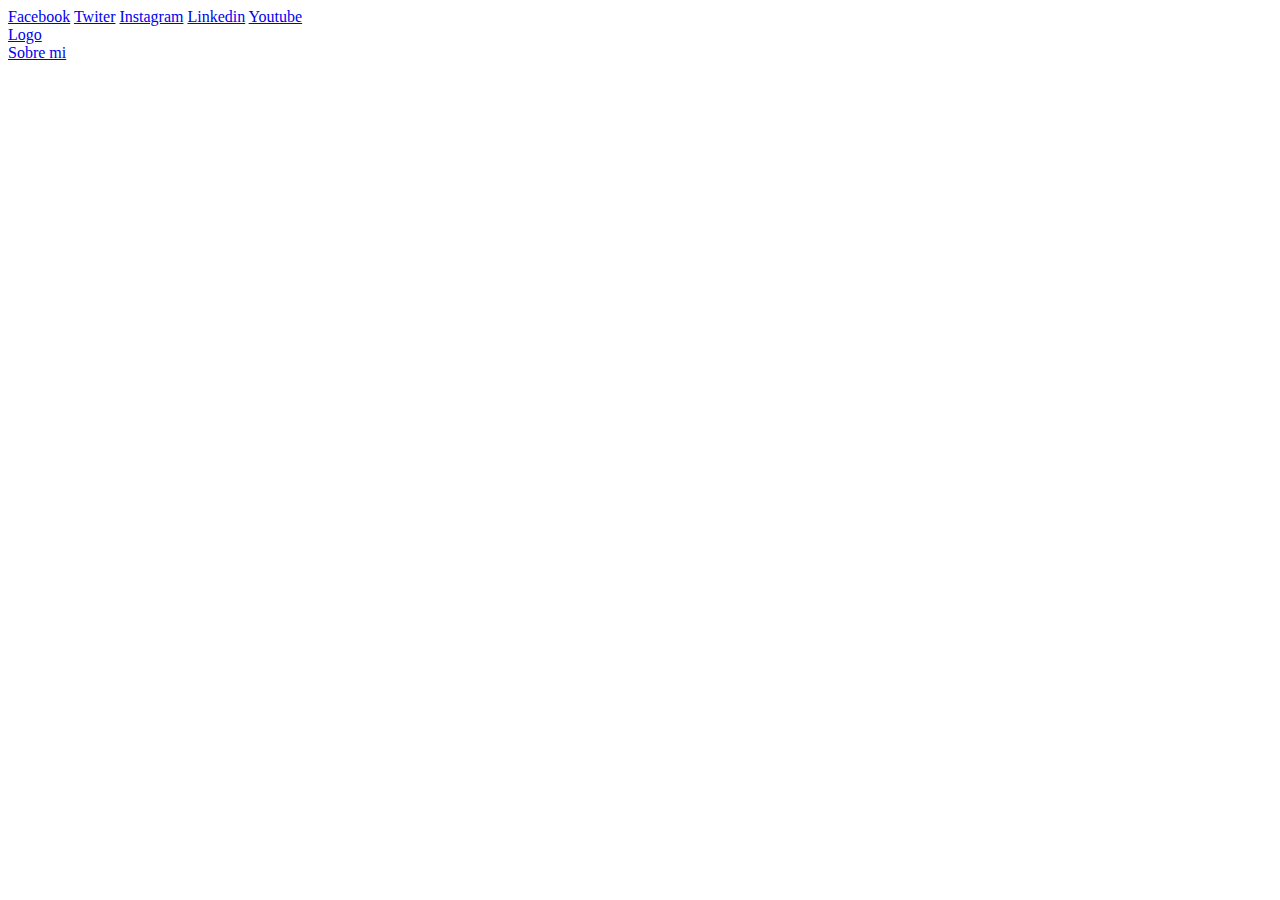
==== index.html @ bff0cb58 "create: Se crea maquetación del Header en la vista Home." ====
<!DOCTYPE html>
<html lang="en">
<head>
  <meta charset="UTF-8">
  <meta http-equiv="X-UA-Compatible" content="IE=edge">
  <meta name="viewport" content="width=device-width, initial-scale=1.0">
  <title>Mi Blog</title>
  <link rel="stylesheet" href="css/main.css">
</head>
<body>
  <header>
    <section>
      <div>
        <a href="/">Facebook</a>
        <a href="/">Twiter</a>
        <a href="/">Instagram</a>
        <a href="/">Linkedin</a>
        <a href="/">Youtube</a>
      </div>
    </section>
    <nav>
      <section>
        <a href="/">Logo</a>
      </section>
      <section>
        <a href="perfil.html">Sobre mi</a>
      </section>
    </nav>
  </header>
</body>
</html>
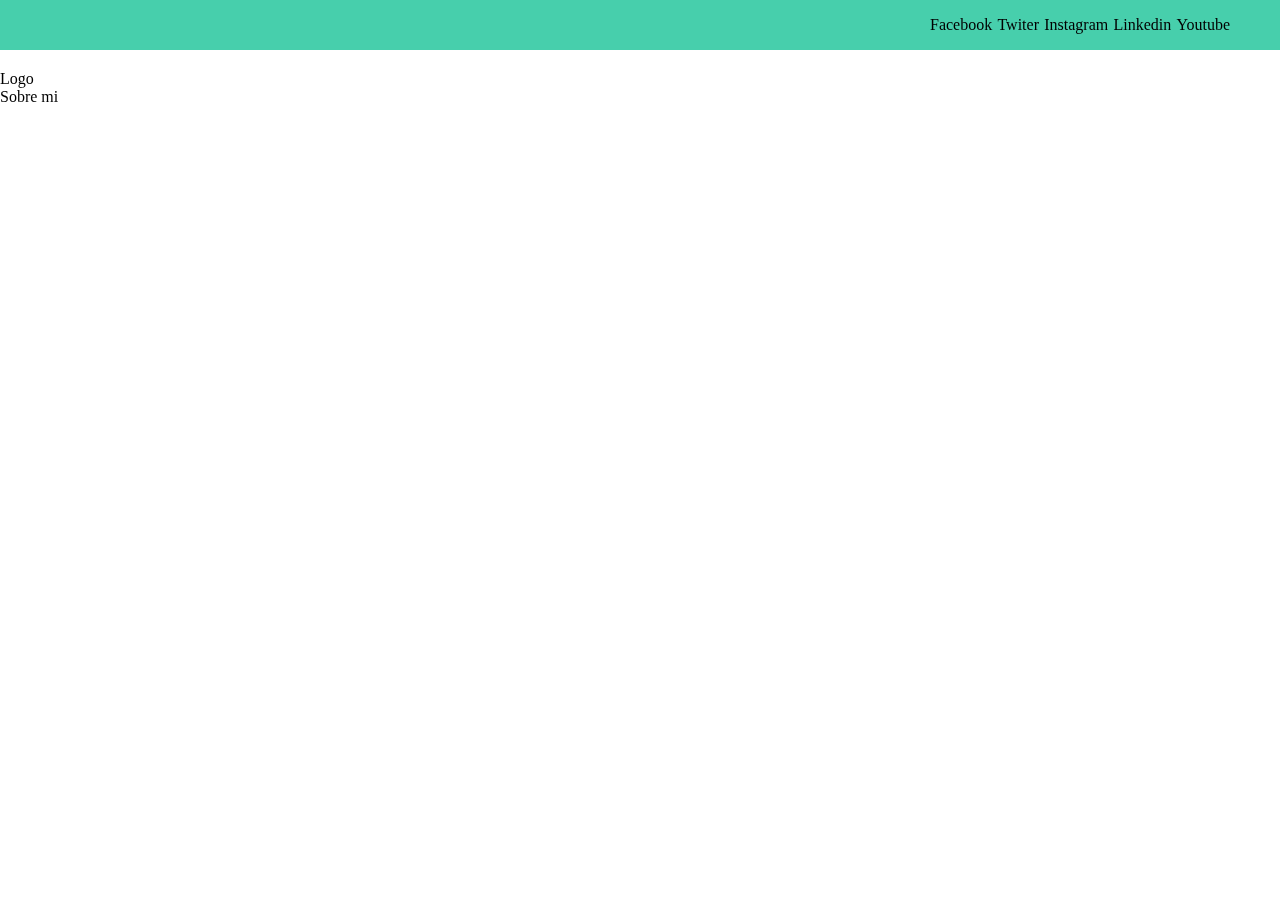
==== commit 48452eff: "style: Se agregan estilos a anclas de redes sociales, background a la primera barra de navegación." ====
--- a/index.html
+++ b/index.html
@@ -9,8 +9,8 @@
 </head>
 <body>
   <header>
-    <section>
-      <div>
+    <section class="header-icons-container">
+      <div class="icons">
         <a href="/">Facebook</a>
         <a href="/">Twiter</a>
         <a href="/">Instagram</a>
@@ -19,10 +19,10 @@
       </div>
     </section>
     <nav>
-      <section>
+      <section class="nav-logo-container">
         <a href="/">Logo</a>
       </section>
-      <section>
+      <section class="profile-link">
         <a href="perfil.html">Sobre mi</a>
       </section>
     </nav>
--- a/css/main.css
+++ b/css/main.css
@@ -0,0 +1,40 @@
+body{
+  margin: 0;
+  padding: 0;
+  position: fixed;
+  top: 0;
+  bottom: 0;
+  left: 0;
+  right: 0;
+}
+
+a{
+  text-decoration: none;
+  display: inline;
+  color: black;
+}
+
+header{
+  width: 100%;
+  height: 140px;
+  display: grid;
+  grid-template-rows: 1fr 1fr;
+}
+
+header .header-icons-container{
+  width: 100%;
+  height: 50px;
+  display: grid;
+  background-color: #47cfac;
+}
+
+header .header-icons-container .icons{
+  width: 300px;
+  height: auto;
+  display: flex;
+  justify-items: flex-end;
+  align-items: center;
+  justify-content: space-between;
+  justify-self: end;
+  margin-right: 50px;
+}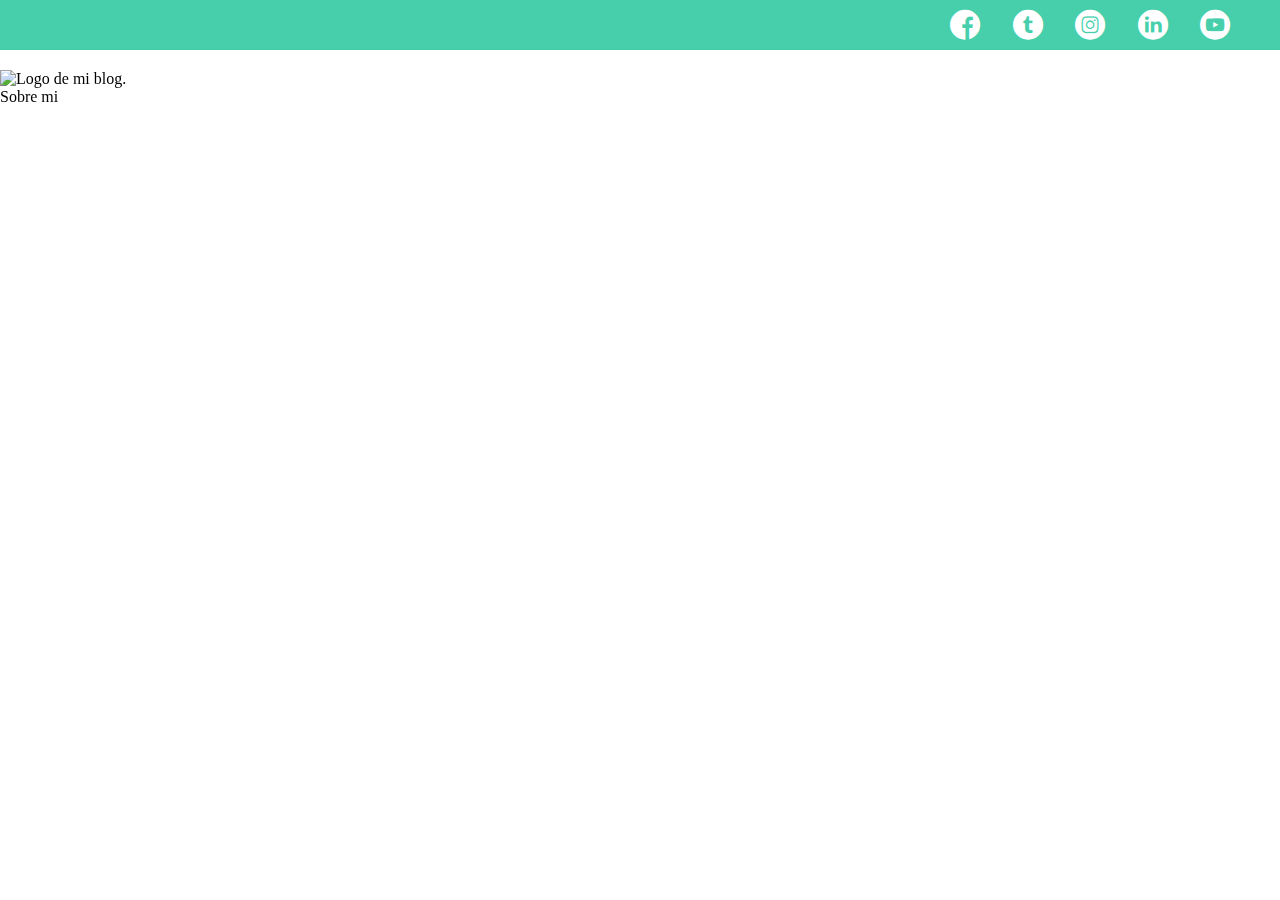
==== commit e805d5ed: "add: Se agregan íconos de redes sociales y se les da un color blanco." ====
--- a/index.html
+++ b/index.html
@@ -6,21 +6,22 @@
   <meta name="viewport" content="width=device-width, initial-scale=1.0">
   <title>Mi Blog</title>
   <link rel="stylesheet" href="css/main.css">
+  <link rel="stylesheet" href="css/font/flaticon.css">
 </head>
 <body>
   <header>
     <section class="header-icons-container">
       <div class="icons">
-        <a href="/">Facebook</a>
-        <a href="/">Twiter</a>
-        <a href="/">Instagram</a>
-        <a href="/">Linkedin</a>
-        <a href="/">Youtube</a>
+        <a href="/"><span class="flaticon-001-facebook"></span></a>
+        <a href="/"><span class="flaticon-002-twitter"></span></a>
+        <a href="/"><span class="flaticon-011-instagram"></span></a>
+        <a href="/"><span class="flaticon-010-linkedin"></span></a>
+        <a href="/"><span class="flaticon-008-youtube"></span></a>
       </div>
     </section>
     <nav>
       <section class="nav-logo-container">
-        <a href="/">Logo</a>
+        <a href="/"><img src="/" alt="Logo de mi blog."></a>
       </section>
       <section class="profile-link">
         <a href="perfil.html">Sobre mi</a>
--- a/css/main.css
+++ b/css/main.css
@@ -37,4 +37,8 @@
   justify-content: space-between;
   justify-self: end;
   margin-right: 50px;
+}
+
+header .icons span{
+  color: white;
 }--- a/css/font/flaticon.css
+++ b/css/font/flaticon.css
@@ -0,0 +1,46 @@
+	/*
+  	Flaticon icon font: Flaticon
+  	Creation date: 20/12/2018 09:27
+  	*/
+
+@font-face {
+  font-family: "Flaticon";
+  src: url("./Flaticon.eot");
+  src: url("./Flaticon.eot?#iefix") format("embedded-opentype"),
+       url("./Flaticon.woff") format("woff"),
+       url("./Flaticon.ttf") format("truetype"),
+       url("./Flaticon.svg#Flaticon") format("svg");
+  font-weight: normal;
+  font-style: normal;
+}
+
+@media screen and (-webkit-min-device-pixel-ratio:0) {
+  @font-face {
+    font-family: "Flaticon";
+    src: url("./Flaticon.svg#Flaticon") format("svg");
+  }
+}
+
+[class^="flaticon-"]:before, [class*=" flaticon-"]:before,
+[class^="flaticon-"]:after, [class*=" flaticon-"]:after {   
+  font-family: Flaticon;
+        font-size: 30px;
+font-style: normal;
+margin-left: 20px;
+}
+
+.flaticon-001-facebook:before { content: "\f100"; }
+.flaticon-002-twitter:before { content: "\f101"; }
+.flaticon-003-whatsapp:before { content: "\f102"; }
+.flaticon-004-groupme:before { content: "\f103"; }
+.flaticon-005-kik:before { content: "\f104"; }
+.flaticon-006-skype:before { content: "\f105"; }
+.flaticon-007-periscope:before { content: "\f106"; }
+.flaticon-008-youtube:before { content: "\f107"; }
+.flaticon-009-itunes:before { content: "\f108"; }
+.flaticon-010-linkedin:before { content: "\f109"; }
+.flaticon-011-instagram:before { content: "\f10a"; }
+.flaticon-012-messenger:before { content: "\f10b"; }
+.flaticon-013-twitter-1:before { content: "\f10c"; }
+.flaticon-014-snapchat:before { content: "\f10d"; }
+.flaticon-015-reddit:before { content: "\f10e"; }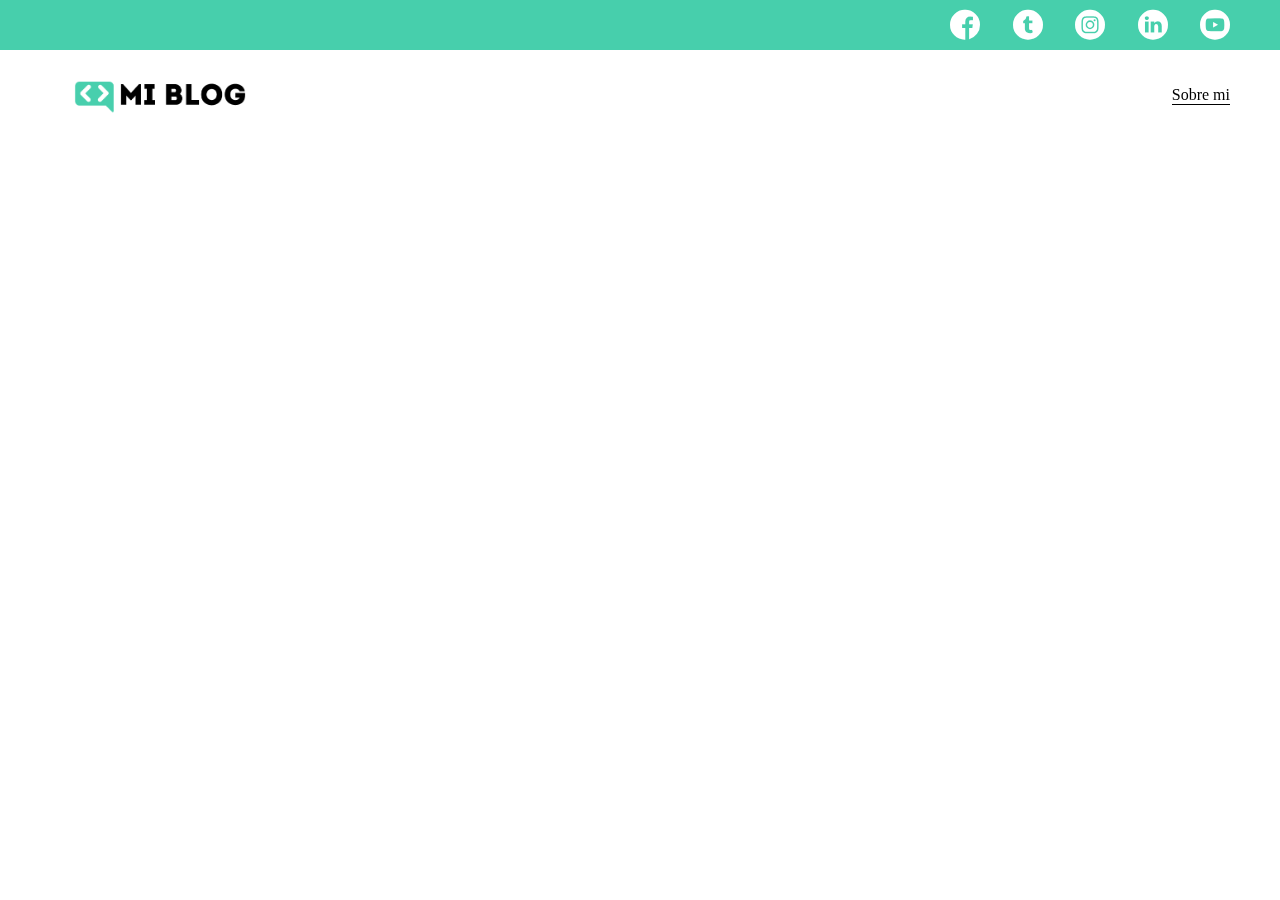
==== commit d630bb40: "add: Se agrega imágen de logo, se crea grid de logo y enlace Sobre mi, se añade línea debajo de éste" ====
--- a/index.html
+++ b/index.html
@@ -21,7 +21,7 @@
     </section>
     <nav>
       <section class="nav-logo-container">
-        <a href="/"><img src="/" alt="Logo de mi blog."></a>
+        <a href="/"><img src="assets/img/Logo-negro.png" alt="Logo de mi blog."></a>
       </section>
       <section class="profile-link">
         <a href="perfil.html">Sobre mi</a>
--- a/css/main.css
+++ b/css/main.css
@@ -41,4 +41,31 @@
 
 header .icons span{
   color: white;
+}
+
+nav{
+  display: grid;
+  grid-template-columns: 1fr 1fr;
+  height: 90px;
+}
+
+nav .nav-logo-container{
+  margin-left: 50px;
+}
+
+nav .nav-logo-container img{
+  width: 220px;
+  margin-top: 10px;
+}
+
+nav .profile-link{
+  display: flex;
+  align-items: center;
+  justify-content: flex-end;
+  margin-right: 50px;
+}
+
+nav .profile-link a{
+  color: black;
+  border-bottom: 1px solid black;
 }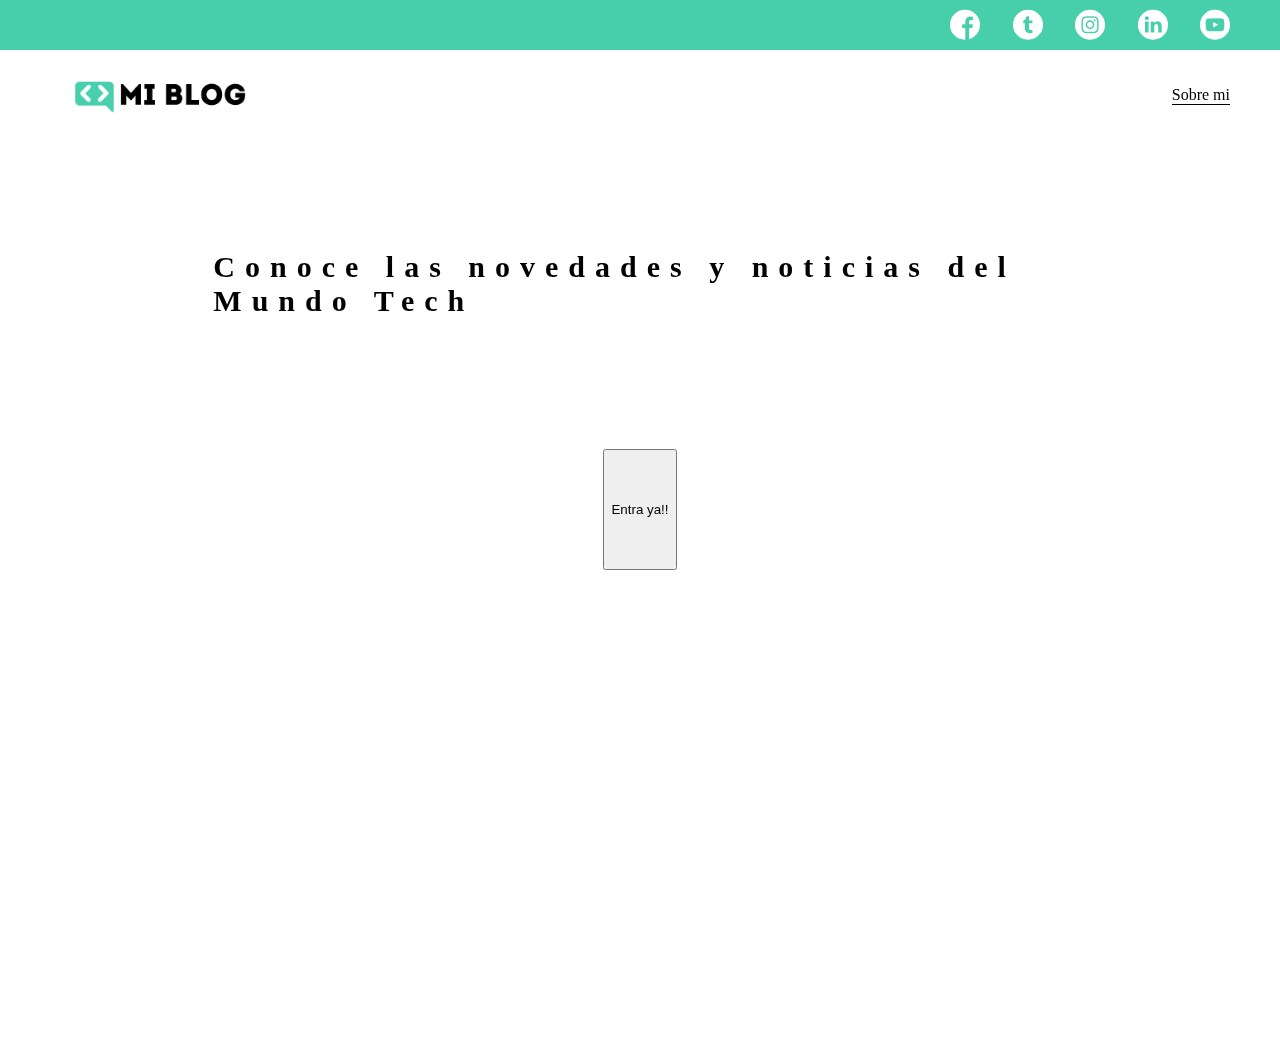
==== commit 283c4fc5: "style: En archivo index.html se añaden secciones que solo estarán en el home, por lo que a éstas se " ====
--- a/index.html
+++ b/index.html
@@ -28,5 +28,15 @@
       </section>
     </nav>
   </header>
+  <main class="home-main">
+    <section>
+      <p class="home-main-text">
+        Conoce las novedades y noticias del Mundo Tech
+      </p>
+      <button class="home-main-button">
+        <a href="blogs.html">Entra ya!!</a>
+      </button>
+    </section>
+  </main>
 </body>
 </html>--- a/css/main.css
+++ b/css/main.css
@@ -68,4 +68,25 @@
 nav .profile-link a{
   color: black;
   border-bottom: 1px solid black;
+}
+
+.home-main{
+  display: grid;
+  grid-template-columns: 1fr 4fr 1fr;
+  height: 100%;
+}
+
+.home-main section{
+  display: grid;
+  grid-column: 2;
+  justify-items: center;
+  height: 350px;
+  margin-top: 80px;
+}
+
+.home-main-text{
+  font-size: 30px;
+  font-weight: 700;
+  letter-spacing: 10px;
+  color: black;
 }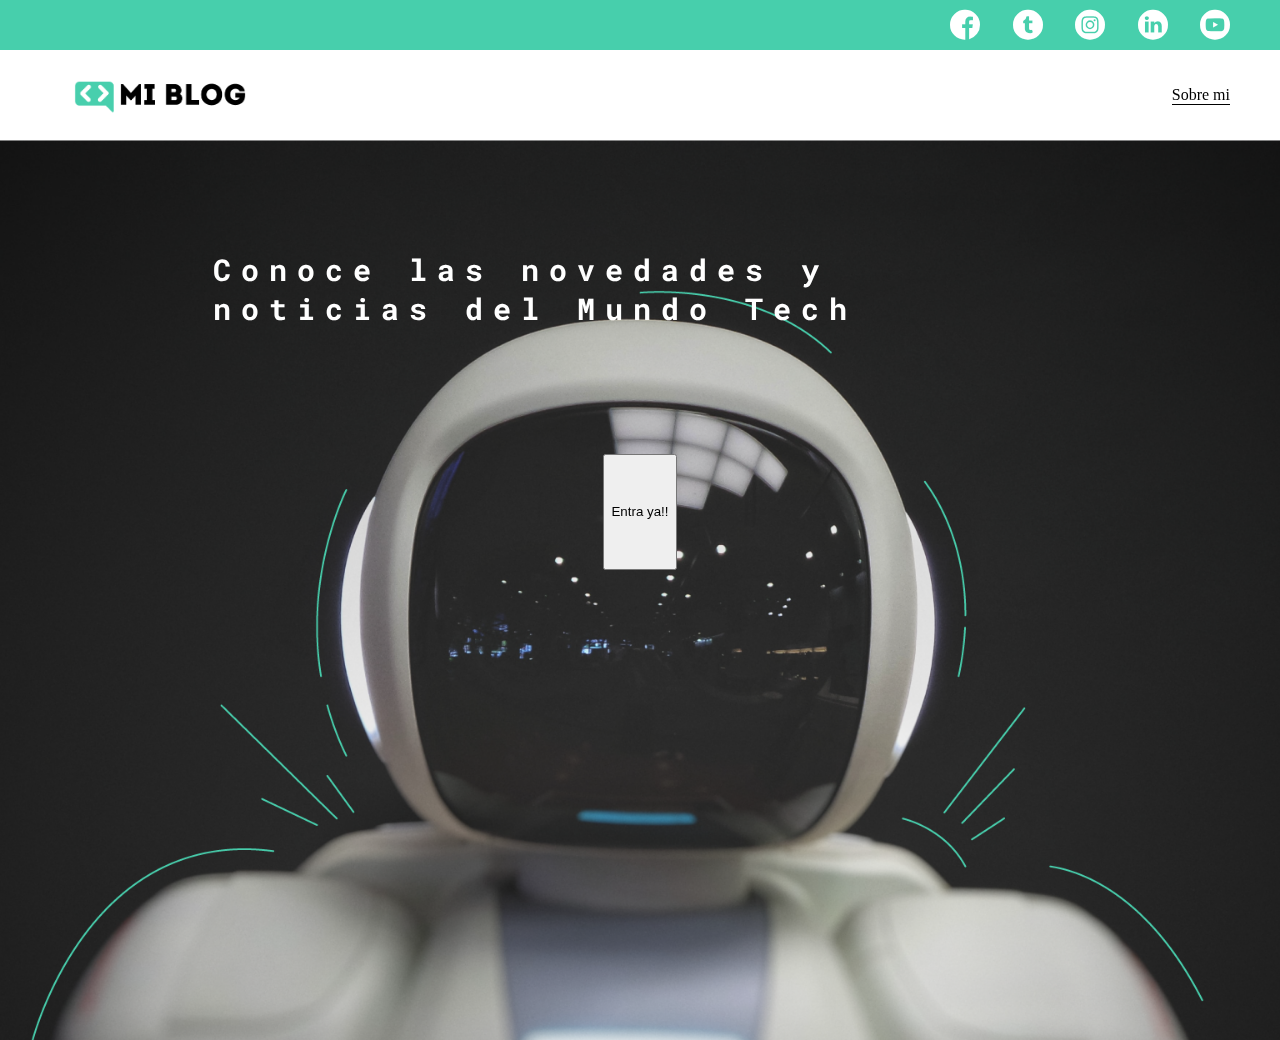
==== commit ae8353aa: "add: Se añaden fuentes y se le aplican al párrafo principal del archivo index.html." ====
--- a/index.html
+++ b/index.html
@@ -7,6 +7,9 @@
   <title>Mi Blog</title>
   <link rel="stylesheet" href="css/main.css">
   <link rel="stylesheet" href="css/font/flaticon.css">
+  <link rel="preconnect" href="https://fonts.googleapis.com">
+  <link rel="preconnect" href="https://fonts.gstatic.com" crossorigin>
+  <link href="https://fonts.googleapis.com/css2?family=Roboto+Mono:wght@400;500;700&family=Roboto+Slab:wght@400;700&family=Roboto:wght@400;500;700;900&display=swap" rel="stylesheet">
 </head>
 <body>
   <header>
--- a/css/main.css
+++ b/css/main.css
@@ -1,3 +1,5 @@
+@import url('https://fonts.googleapis.com/css2?family=Roboto+Mono:wght@400;500;700&family=Roboto+Slab:wght@400;700&family=Roboto:wght@400;500;700;900&display=swap');
+
 body{
   margin: 0;
   padding: 0;
@@ -74,6 +76,10 @@
   display: grid;
   grid-template-columns: 1fr 4fr 1fr;
   height: 100%;
+  background-image: url('../assets/img/Cover.png');
+  background-position: center;
+  background-repeat: no-repeat;
+  background-size: cover;
 }
 
 .home-main section{
@@ -85,8 +91,9 @@
 }
 
 .home-main-text{
+  font-family: 'Roboto mono', monospace;
   font-size: 30px;
   font-weight: 700;
   letter-spacing: 10px;
-  color: black;
+  color: white;
 }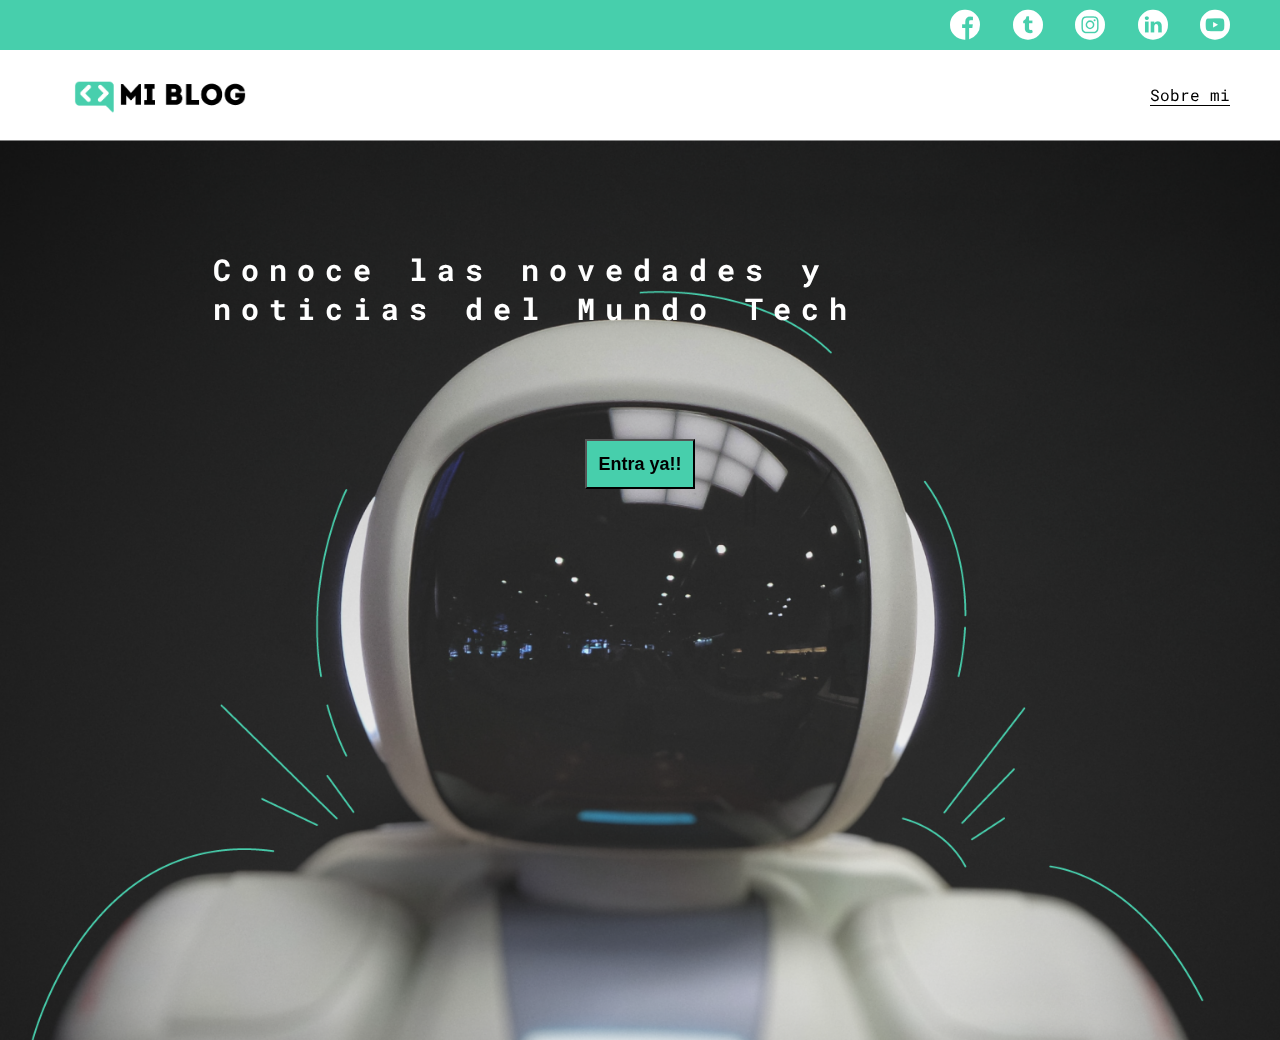
==== commit d97fa638: "style: Se agrega imágen principal, en la vista de blogs, se agregan clases y estilos al h3 de esa vi" ====
--- a/index.html
+++ b/index.html
@@ -11,7 +11,7 @@
   <link rel="preconnect" href="https://fonts.gstatic.com" crossorigin>
   <link href="https://fonts.googleapis.com/css2?family=Roboto+Mono:wght@400;500;700&family=Roboto+Slab:wght@400;700&family=Roboto:wght@400;500;700;900&display=swap" rel="stylesheet">
 </head>
-<body>
+<body class="home-body">
   <header>
     <section class="header-icons-container">
       <div class="icons">
--- a/css/main.css
+++ b/css/main.css
@@ -1,19 +1,23 @@
 @import url('https://fonts.googleapis.com/css2?family=Roboto+Mono:wght@400;500;700&family=Roboto+Slab:wght@400;700&family=Roboto:wght@400;500;700;900&display=swap');
 
 body{
+  font-family: 'Roboto Mono', monospace;
   margin: 0;
   padding: 0;
-  position: fixed;
-  top: 0;
-  bottom: 0;
-  left: 0;
-  right: 0;
 }
 
 a{
   text-decoration: none;
   display: inline;
   color: black;
+}
+
+.home-body{
+  position: fixed;
+  top: 0;
+  bottom: 0;
+  left: 0;
+  right: 0;
 }
 
 header{
@@ -96,4 +100,58 @@
   font-weight: 700;
   letter-spacing: 10px;
   color: white;
+}
+
+.home-main-button{
+  width: 110px;
+  height: 50px;
+  background: #47cfac;
+  display: grid;
+  align-items: center;
+}
+
+.home-main-button a {
+  font-weight: 700;
+  font-size: 18px;
+}
+
+.blogs-main{
+  display: grid;
+}
+
+.blogs-news-container{
+  background-color: #e6e9ed;
+  padding: 0 50px 40px;
+}
+
+.blogs-main-new{
+  display: grid;
+  grid-template-columns: 2fr 1fr;
+  grid-template-rows: 2fr;
+}
+
+.blogs-new-img-container{
+  grid-column: 1;
+}
+
+.blogs-news-img-container img{
+  width: 85%;
+}
+
+.blogs-news-info-container{
+  grid-column: 2;
+}
+
+.blogs-new-info-container p{
+  margin-bottom: 35px;
+}
+
+.blogs-posts-container{
+  padding: 0 50px 40px;
+}
+
+.blogs-posts-container h3{
+  border-bottom: 1px solid #cdd2da;
+  padding-bottom: 20px;
+  text-align: center;
 }